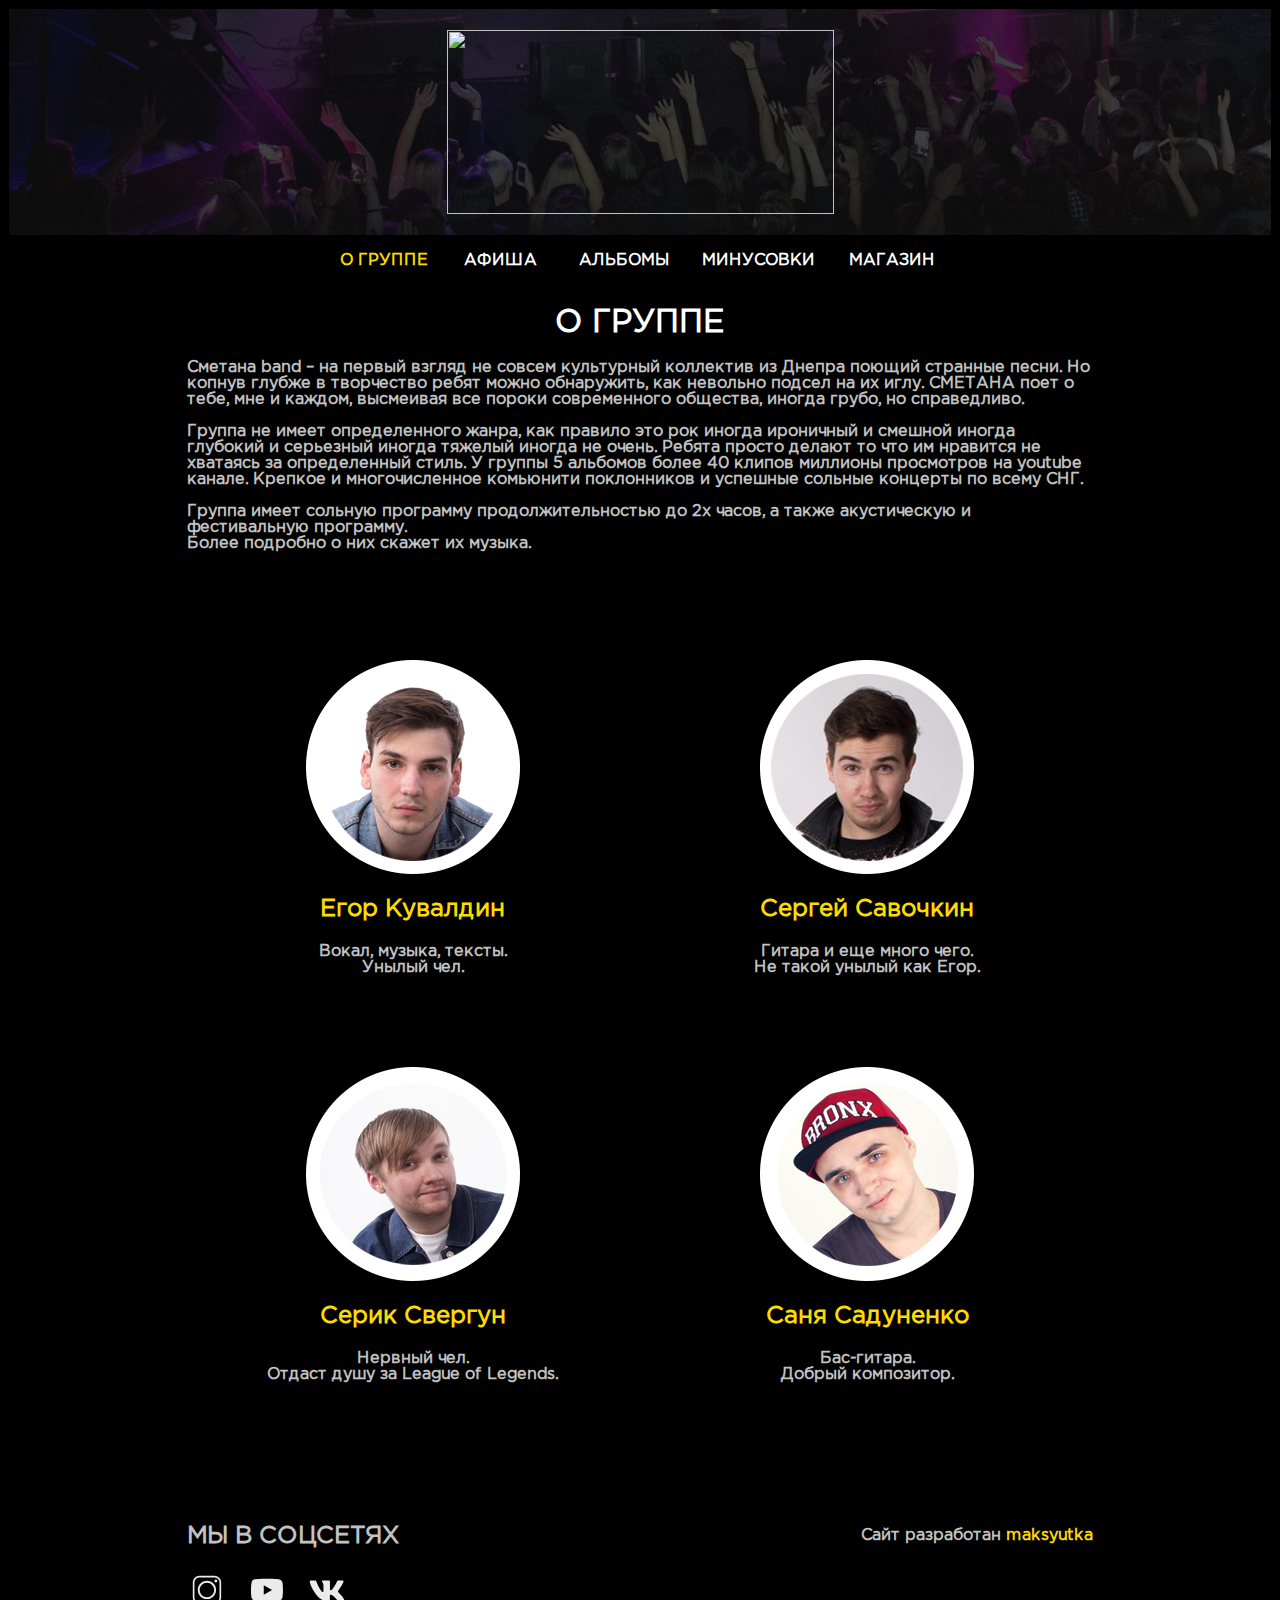
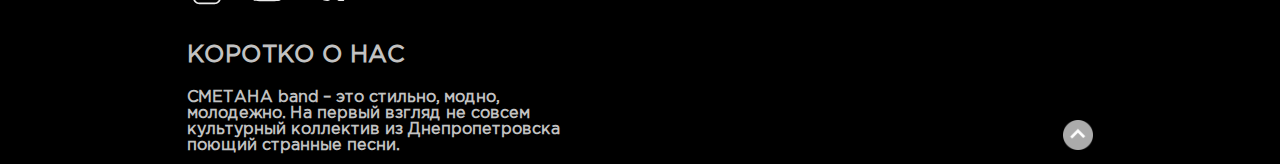
==== index.html @ 23a1c512 "smetana" ====
<!DOCTYPE html>
<html>
<head>
	<title>О группе</title>
	<link rel="stylesheet" type="text/css" href="style.css">
</head>
<body class="page_background">
	<table width="100%" border="0" id="page-top" cellspacing="1" cellspacing="1" bgcolor="black" class="home_table">
		<tr>
			<th height="91" colspan="4" align="center" class="header">
				<img src="Images/smetana_new_logo.png" class="logo"></th>
		</tr>
		<tr>
			<th height="47" colspan="4" align="center" bgcolor="transparent">
				<table width="50%" border="0" cellspacing="1" bgcolor="black">
					<tr>
						<td width="170" align="center"><a href="index.html" class="header-link"><font color="#FCDB00">О ГРУППЕ</font></a></td>
						<td width="170" align="center"><a href="afisha.html" class="header-link"><font color="#FFFFFF">АФИША</font></a></td>
						<td width="170" align="center"><a href="albomi.html" class="header-link"><font color="#FFFFFF">АЛЬБОМЫ</font></a></td>
						<td width="170" align="center"><a href="minus.html" class="header-link"><font color="#FFFFFF">МИНУСОВКИ</font></a></td>
						<td width="170" align="center"><a href="http://smetanaband.vsemaykishop.ru/" target="_blank" class="header-link"><font color="#FFFFFF">МАГАЗИН</font></a></td>
		            </tr>
				</table>
			</th>
		</tr>
		<tr border="1" bordercolor="red">
			<th width="14%" height="370" align="center" bgcolor="transparent">левый блок</th>
			
			<th width="72%" valign="top" align="center" colspan="2" bgcolor="black">
				<h1><font color="white">О ГРУППЕ</font></h1>
					<p align="left"><font color="#c2c2c2">
						Сметана band –  на первый взгляд не совсем культурный коллектив из Днепра поющий странные песни. Но копнув глубже в творчество ребят можно обнаружить, как невольно подсел на их иглу. СМЕТАНА поет о тебе, мне и каждом, высмеивая все пороки современного общества, иногда грубо, но справедливо.<br>
						<br>
						Группа не имеет определенного жанра, как правило это рок иногда ироничный и смешной иногда глубокий и серьезный иногда тяжелый иногда не очень. Ребята просто делают то что им нравится не хватаясь за определенный стиль. У группы 5 альбомов более 40 клипов миллионы просмотров на youtube канале. Крепкое и многочисленное комьюнити поклонников и успешные сольные концерты по всему СНГ.<br>
						<br>
						Группа имеет сольную программу продолжительностью до 2х часов, а также акустическую и фестивальную программу.
						<br>
						Более подробно о них скажет их музыка.</font>
					</p>
			</th>
			<th width="14%" align="center" bgcolor="transparent">правый блок</th>
		</tr>
		<tr border="1" bordercolor="red">
			<th width="14%" height="200" align="center" bgcolor="transparent">левый блок</th>

			<th width="15%" align="center" bgcolor="black" class="member-wrapper">
				<div class="member-1"></div>
			</th>
			<th width="36%" align="center" bgcolor="black" class="member-wrapper">
				<div class="member-2"></div>
			</th>
			<th width="14%" align="center" bgcolor="transparent">правый блок</th>
		</tr>
		<tr border="1" bordercolor="red">
			<th width="14%" height="30" align="center" bgcolor="transparent">левый блок</th>
			<th width="36%" align="center" bgcolor="black">
					<h2><font color=#FCDB00>Егор Кувалдин</font></h2>
			</th>
			<th width="36%" align="center" bgcolor="black">
					<h2><font color=#FCDB00>Сергей Савочкин</font></h2>
			</th>
			<th width="14%" align="center" bgcolor="transparent">правый блок</th>
		</tr>
		<tr border="1" bordercolor="red">
			<th width="14%" height="120" align="center" bgcolor="transparent">левый блок</th>
			<th width="36%" valign="top" align="center" bgcolor="black">
					<font color="#c2c2c2">Вокал, музыка, тексты.<br>
Унылый чел.</font>
			</th>
			<th width="36%" valign="top" align="center" bgcolor="black">
					<font color="#c2c2c2">Гитара и еще много чего.<br>
Не такой унылый как Егор.</font>
			</th>
			<th width="14%" align="center" bgcolor="transparent">правый блок</th>
		</tr>
		<tr border="1" bordercolor="red">
			<th width="14%" height="200" align="center" bgcolor="transparent">левый блок</th>
			<th width="36%" align="center" bgcolor="black" class="member-wrapper">
					<div class="member-3"></div>
			</th>
			<th width="36%" align="center" bgcolor="black" class="member-wrapper">
					<div class="member-4"></div>
			</th>
			<th width="14%" align="center" bgcolor="transparent">правый блок</th>
		</tr>
		<tr border="1" bordercolor="red">
			<th width="14%" height="30" align="center" bgcolor="transparent">левый блок</th>
			<th width="36%" align="center" bgcolor="black">
					<h2><font color=#FCDB00>Серик Свергун
</font></h2>
			</th>
			<th width="36%" align="center" bgcolor="black">
					<h2><font color=#FCDB00>Саня Садуненко</font></h2>
			</th>
			<th width="14%" align="center" bgcolor="transparent">правый блок</th>
		</tr>
		<tr border="1" bordercolor="red">
			<th width="14%" height="150" align="center" bgcolor="transparent">левый блок</th>
			<th width="36%" align="center" valign="top" bgcolor="black">
					<font color="#c2c2c2">Нервный чел.<br>
Отдаст душу за League of Legends.</font>
			</th>
			<th width="36%" align="center" valign="top" bgcolor="black">
					<font color="#c2c2c2">Бас-гитара.<br>
Добрый композитор.</font>
			</th>
			<th width="14%" align="center" bgcolor="transparent">правый блок</th>
		</tr>
		<tr>
		<th width="14%" height="50" align="center" bgcolor="transparent">левый блок</th>
			<th width="36%" align="left" valign="top" bgcolor="black">
					<font color="#c2c2c2"><h2>МЫ В СОЦСЕТЯХ</h2></font>
			</th>
			<th width="36%" align="right" valign="center" bgcolor="black">
					<font color="#c2c2c2">Сайт разработан <a href="https://www.instagram.com/maksyutka/" class="ticket-link" target="_blank">maksyutka</a></font>
			</th>
			<th width="14%" align="center" bgcolor="transparent">правый блок</th>
		</tr>
		<tr>
		<th width="14%" height="50" align="center" bgcolor="transparent">левый блок</th>
			<th width="36%" align="left" valign="top" bgcolor="black">
					<a href="https://www.instagram.com/smetanaband/" target="_blank"><img src="images/insta.svg" height="40" width="40"></a>ᅠ
					<a href="https://www.youtube.com/user/smetanamusic" target="_blank"><img src="images/youtube.svg" height="40" width="40"></a>ᅠ
					<a href="https://vk.com/smetanamusic" target="_blank"><img src="images/vkontakte.svg" height="40" width="40"></a>
			</th>
			<th width="36%" align="center" valign="top" bgcolor="black">
					<font color="#c2c2c2"></font>
			</th>
			<th width="14%" align="center" bgcolor="transparent">правый блок</th>
		</tr>
		<tr>
		<th width="14%" height="50" align="center" bgcolor="transparent">левый блок</th>
			<th width="36%" align="left" valign="top" bgcolor="black">
					<font color="#c2c2c2"><h2>КОРОТКО О НАС</h2></font>
			</th>
			<th width="36%" align="center" valign="top" bgcolor="black">
					<font color="#c2c2c2"></font>
			</th>
			<th width="14%" align="center" bgcolor="transparent">правый блок</th>
		</tr>
		<tr>
		<th width="14%" height="50" align="center" bgcolor="transparent">левый блок</th>
			<th width="36%" align="left" valign="top" bgcolor="black">
					<font color="#c2c2c2">
СМЕТАНА band – это стильно, модно,<br> молодежно. На первый взгляд не совсем<br> культурный коллектив из Днепропетровска<br> поющий странные песни.</font>
			</th>
			<th width="36%" align="right" valign="bottom" bgcolor="black">
					<font color="#c2c2c2"><a href="#page-top" class="arrow_up"><img src="images/ar.png" height="30" width="30"></a></font>
			</th>
			<th width="14%" align="center" bgcolor="transparent">правый блок</th>
		</tr>
	</table>
</body>
</html>
---- style.css ----
@font-face {
  font-family: 'GothamPro';
  font-style: normal;
  font-weight: 400;
   src: 
       url('fonts/Gotham-Pro/GothamPro.woff2') format('woff2'), 
       url('fonts/Gotham-Pro/GothamPro.woff') format('woff'); 
}
@font-face {
  font-family: 'GothamPro-Bold';
  font-style: normal;
  font-weight: 800;
   src: 
       url('fonts/Gotham-Pro/GothamPro-Bold.woff2') format('woff2'), 
       url('fonts/Gotham-Pro/GothamPro-Bold.woff') format('woff'); 
}
html {
	scroll-behavior: smooth;
}
.logo{
	margin-top: 20px;
	height: 184px;
	width: 387px;
	margin-bottom: 20px;
}
.header{
	background: url("images/head.jpg") no-repeat fixed top;
	background-attachment: scroll;
}
.page_background{
	background: black; 
}
.ticket-list{ 
	columns: 2; 
	-webkit-columns: 2;
	-moz-columns: 2;
    list-style: none;
    text-align: left;
}
.bold-date{
	font-weight: 900;
	font-style: bold !important;
	font-family: 'GothamPro', sans-serif;
}
body{
	font-family: 'GothamPro', sans-serif;
	 overflow-anchor: none;  
	 scroll-behavior: smooth;
}
.ticket-link{
	color: #FCDB00;
	text-decoration: none;
}
.ticket-link:hover{
	color: #F81894;
	text-decoration: underline;
}
.member-wrapper{
	text-align: center;
	height: 214px;
}
.member-1{
	background-image: url("images/egor.png");
	background-position: top;
	background-repeat: no-repeat;
	height: 214px;
	width: 214px;
	margin: 0 auto;
}
.member-1:hover{
	background-image: url("images/egor.png");
	background-position: bottom;
	background-repeat: no-repeat;
}
.member-2{
	background-image: url("images/serg.png");
	background-position: top;
	background-repeat: no-repeat;
	height: 214px;
	width: 214px;
	margin: 0 auto;
}
.member-2:hover{
	background-image: url("images/serg.png");
	background-position: bottom;
	background-repeat: no-repeat;
}
.member-3{
	background-image: url("images/serik.png");
	background-position: top;
	background-repeat: no-repeat;
	height: 214px;
	width: 214px;
	margin: 0 auto;
}
.member-3:hover{
	background-image: url("images/serik.png");
	background-position: bottom;
	background-repeat: no-repeat;
}
.member-4{
	background-image: url("images/sania.png");
	background-position: top;
	background-repeat: no-repeat;
	height: 214px;
	width: 214px;
	margin: 0 auto;
}
.member-4:hover{
	background-image: url("images/sania.png");
	background-position: bottom;
	background-repeat: no-repeat;
}
.ticket-list li{
	color: #c2c2c2;
}
.albom:hover{
	width: 350px;
	height: 350px;
	  -webkit-transition-duration: 0.5s;
    -o-transition-duration: 0.5s;
    -moz-transition-duration: 0.5s;
    transition-duration: 0.5s;
}
.albom{
	-webkit-transition-duration: 0.5s;
    -o-transition-duration: 0.5s;
    -moz-transition-duration: 0.5s;
    transition-duration: 0.5s;
}
.arrow_up{
	scroll-behavior: smooth;
	-webkit-transition-duration: 0.5s;
    -o-transition-duration: 0.5s;
    -moz-transition-duration: 0.5s;
    transition-duration: 0.5s;
}
.home_table{
	scroll-behavior: smooth;
}
.header-link{
	text-decoration: none;
}
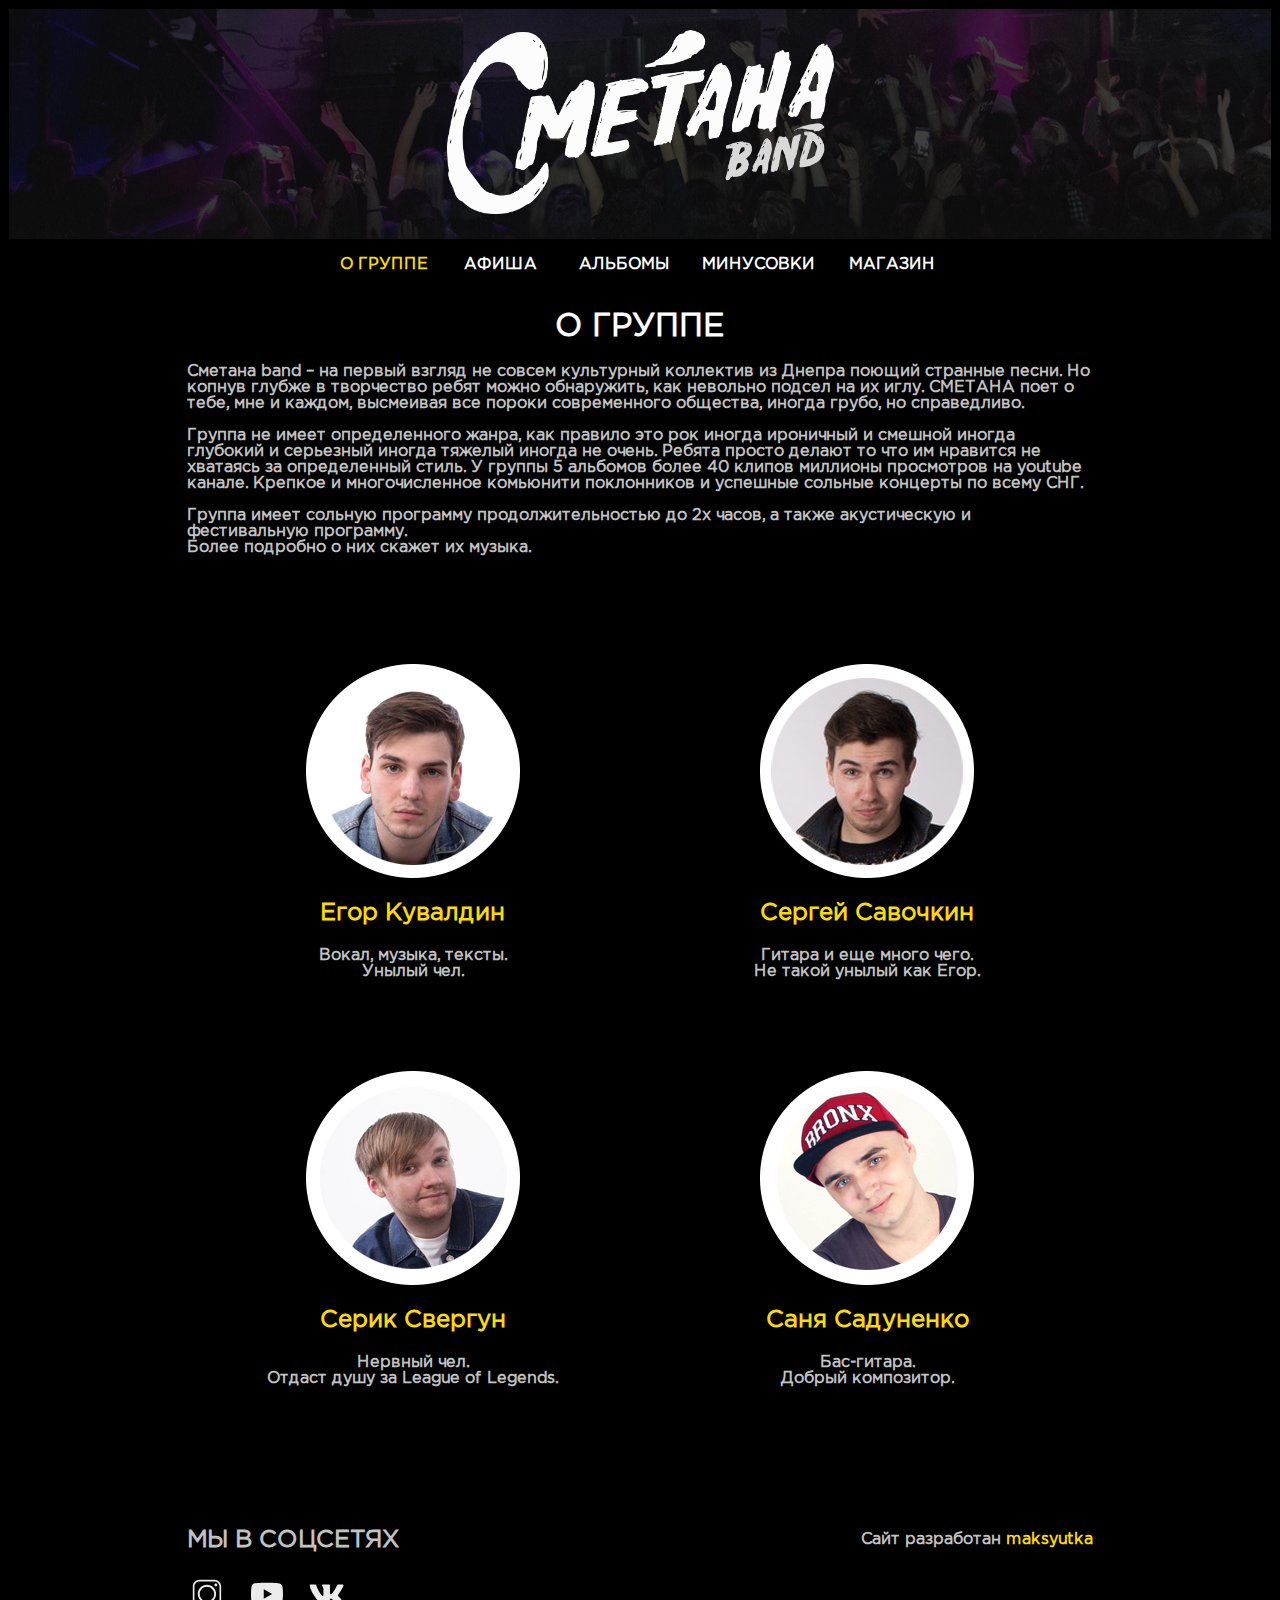
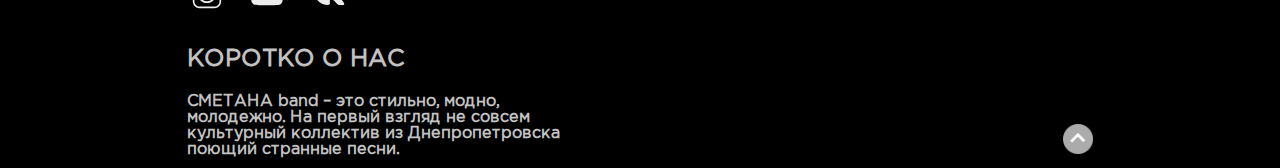
==== commit ac3b4556: "logo fix" ====
--- a/index.html
+++ b/index.html
@@ -1,42 +1,68 @@
 <!DOCTYPE html>
 <html>
+
 <head>
 	<title>О группе</title>
 	<link rel="stylesheet" type="text/css" href="style.css">
 </head>
+
 <body class="page_background">
 	<table width="100%" border="0" id="page-top" cellspacing="1" cellspacing="1" bgcolor="black" class="home_table">
 		<tr>
 			<th height="91" colspan="4" align="center" class="header">
-				<img src="Images/smetana_new_logo.png" class="logo"></th>
+				<img src="images/smetana_new_logo.png" class="logo">
+			</th>
 		</tr>
 		<tr>
 			<th height="47" colspan="4" align="center" bgcolor="transparent">
 				<table width="50%" border="0" cellspacing="1" bgcolor="black">
 					<tr>
-						<td width="170" align="center"><a href="index.html" class="header-link"><font color="#FCDB00">О ГРУППЕ</font></a></td>
-						<td width="170" align="center"><a href="afisha.html" class="header-link"><font color="#FFFFFF">АФИША</font></a></td>
-						<td width="170" align="center"><a href="albomi.html" class="header-link"><font color="#FFFFFF">АЛЬБОМЫ</font></a></td>
-						<td width="170" align="center"><a href="minus.html" class="header-link"><font color="#FFFFFF">МИНУСОВКИ</font></a></td>
-						<td width="170" align="center"><a href="http://smetanaband.vsemaykishop.ru/" target="_blank" class="header-link"><font color="#FFFFFF">МАГАЗИН</font></a></td>
-		            </tr>
+						<td width="170" align="center"><a href="index.html" class="header-link">
+								<font color="#FCDB00">О ГРУППЕ</font>
+							</a></td>
+						<td width="170" align="center"><a href="afisha.html" class="header-link">
+								<font color="#FFFFFF">АФИША</font>
+							</a></td>
+						<td width="170" align="center"><a href="albomi.html" class="header-link">
+								<font color="#FFFFFF">АЛЬБОМЫ</font>
+							</a></td>
+						<td width="170" align="center"><a href="minus.html" class="header-link">
+								<font color="#FFFFFF">МИНУСОВКИ</font>
+							</a></td>
+						<td width="170" align="center"><a href="http://smetanaband.vsemaykishop.ru/" target="_blank"
+								class="header-link">
+								<font color="#FFFFFF">МАГАЗИН</font>
+							</a></td>
+					</tr>
 				</table>
 			</th>
 		</tr>
 		<tr border="1" bordercolor="red">
 			<th width="14%" height="370" align="center" bgcolor="transparent">левый блок</th>
-			
+
 			<th width="72%" valign="top" align="center" colspan="2" bgcolor="black">
-				<h1><font color="white">О ГРУППЕ</font></h1>
-					<p align="left"><font color="#c2c2c2">
-						Сметана band –  на первый взгляд не совсем культурный коллектив из Днепра поющий странные песни. Но копнув глубже в творчество ребят можно обнаружить, как невольно подсел на их иглу. СМЕТАНА поет о тебе, мне и каждом, высмеивая все пороки современного общества, иногда грубо, но справедливо.<br>
+				<h1>
+					<font color="white">О ГРУППЕ</font>
+				</h1>
+				<p align="left">
+					<font color="#c2c2c2">
+						Сметана band – на первый взгляд не совсем культурный коллектив из Днепра поющий странные песни.
+						Но копнув глубже в творчество ребят можно обнаружить, как невольно подсел на их иглу. СМЕТАНА
+						поет о тебе, мне и каждом, высмеивая все пороки современного общества, иногда грубо, но
+						справедливо.<br>
 						<br>
-						Группа не имеет определенного жанра, как правило это рок иногда ироничный и смешной иногда глубокий и серьезный иногда тяжелый иногда не очень. Ребята просто делают то что им нравится не хватаясь за определенный стиль. У группы 5 альбомов более 40 клипов миллионы просмотров на youtube канале. Крепкое и многочисленное комьюнити поклонников и успешные сольные концерты по всему СНГ.<br>
+						Группа не имеет определенного жанра, как правило это рок иногда ироничный и смешной иногда
+						глубокий и серьезный иногда тяжелый иногда не очень. Ребята просто делают то что им нравится не
+						хватаясь за определенный стиль. У группы 5 альбомов более 40 клипов миллионы просмотров на
+						youtube канале. Крепкое и многочисленное комьюнити поклонников и успешные сольные концерты по
+						всему СНГ.<br>
 						<br>
-						Группа имеет сольную программу продолжительностью до 2х часов, а также акустическую и фестивальную программу.
+						Группа имеет сольную программу продолжительностью до 2х часов, а также акустическую и
+						фестивальную программу.
 						<br>
-						Более подробно о них скажет их музыка.</font>
-					</p>
+						Более подробно о них скажет их музыка.
+					</font>
+				</p>
 			</th>
 			<th width="14%" align="center" bgcolor="transparent">правый блок</th>
 		</tr>
@@ -54,101 +80,120 @@
 		<tr border="1" bordercolor="red">
 			<th width="14%" height="30" align="center" bgcolor="transparent">левый блок</th>
 			<th width="36%" align="center" bgcolor="black">
-					<h2><font color=#FCDB00>Егор Кувалдин</font></h2>
+				<h2>
+					<font color=#FCDB00>Егор Кувалдин</font>
+				</h2>
 			</th>
 			<th width="36%" align="center" bgcolor="black">
-					<h2><font color=#FCDB00>Сергей Савочкин</font></h2>
+				<h2>
+					<font color=#FCDB00>Сергей Савочкин</font>
+				</h2>
 			</th>
 			<th width="14%" align="center" bgcolor="transparent">правый блок</th>
 		</tr>
 		<tr border="1" bordercolor="red">
 			<th width="14%" height="120" align="center" bgcolor="transparent">левый блок</th>
 			<th width="36%" valign="top" align="center" bgcolor="black">
-					<font color="#c2c2c2">Вокал, музыка, тексты.<br>
-Унылый чел.</font>
+				<font color="#c2c2c2">Вокал, музыка, тексты.<br>
+					Унылый чел.</font>
 			</th>
 			<th width="36%" valign="top" align="center" bgcolor="black">
-					<font color="#c2c2c2">Гитара и еще много чего.<br>
-Не такой унылый как Егор.</font>
+				<font color="#c2c2c2">Гитара и еще много чего.<br>
+					Не такой унылый как Егор.</font>
 			</th>
 			<th width="14%" align="center" bgcolor="transparent">правый блок</th>
 		</tr>
 		<tr border="1" bordercolor="red">
 			<th width="14%" height="200" align="center" bgcolor="transparent">левый блок</th>
 			<th width="36%" align="center" bgcolor="black" class="member-wrapper">
-					<div class="member-3"></div>
+				<div class="member-3"></div>
 			</th>
 			<th width="36%" align="center" bgcolor="black" class="member-wrapper">
-					<div class="member-4"></div>
+				<div class="member-4"></div>
 			</th>
 			<th width="14%" align="center" bgcolor="transparent">правый блок</th>
 		</tr>
 		<tr border="1" bordercolor="red">
 			<th width="14%" height="30" align="center" bgcolor="transparent">левый блок</th>
 			<th width="36%" align="center" bgcolor="black">
-					<h2><font color=#FCDB00>Серик Свергун
-</font></h2>
+				<h2>
+					<font color=#FCDB00>Серик Свергун
+					</font>
+				</h2>
 			</th>
 			<th width="36%" align="center" bgcolor="black">
-					<h2><font color=#FCDB00>Саня Садуненко</font></h2>
+				<h2>
+					<font color=#FCDB00>Саня Садуненко</font>
+				</h2>
 			</th>
 			<th width="14%" align="center" bgcolor="transparent">правый блок</th>
 		</tr>
 		<tr border="1" bordercolor="red">
 			<th width="14%" height="150" align="center" bgcolor="transparent">левый блок</th>
 			<th width="36%" align="center" valign="top" bgcolor="black">
-					<font color="#c2c2c2">Нервный чел.<br>
-Отдаст душу за League of Legends.</font>
+				<font color="#c2c2c2">Нервный чел.<br>
+					Отдаст душу за League of Legends.</font>
 			</th>
 			<th width="36%" align="center" valign="top" bgcolor="black">
-					<font color="#c2c2c2">Бас-гитара.<br>
-Добрый композитор.</font>
+				<font color="#c2c2c2">Бас-гитара.<br>
+					Добрый композитор.</font>
 			</th>
 			<th width="14%" align="center" bgcolor="transparent">правый блок</th>
 		</tr>
 		<tr>
-		<th width="14%" height="50" align="center" bgcolor="transparent">левый блок</th>
+			<th width="14%" height="50" align="center" bgcolor="transparent">левый блок</th>
 			<th width="36%" align="left" valign="top" bgcolor="black">
-					<font color="#c2c2c2"><h2>МЫ В СОЦСЕТЯХ</h2></font>
+				<font color="#c2c2c2">
+					<h2>МЫ В СОЦСЕТЯХ</h2>
+				</font>
 			</th>
 			<th width="36%" align="right" valign="center" bgcolor="black">
-					<font color="#c2c2c2">Сайт разработан <a href="https://www.instagram.com/maksyutka/" class="ticket-link" target="_blank">maksyutka</a></font>
+				<font color="#c2c2c2">Сайт разработан <a href="https://www.instagram.com/maksyutka/" class="ticket-link"
+						target="_blank">maksyutka</a></font>
 			</th>
 			<th width="14%" align="center" bgcolor="transparent">правый блок</th>
 		</tr>
 		<tr>
-		<th width="14%" height="50" align="center" bgcolor="transparent">левый блок</th>
+			<th width="14%" height="50" align="center" bgcolor="transparent">левый блок</th>
 			<th width="36%" align="left" valign="top" bgcolor="black">
-					<a href="https://www.instagram.com/smetanaband/" target="_blank"><img src="images/insta.svg" height="40" width="40"></a>ᅠ
-					<a href="https://www.youtube.com/user/smetanamusic" target="_blank"><img src="images/youtube.svg" height="40" width="40"></a>ᅠ
-					<a href="https://vk.com/smetanamusic" target="_blank"><img src="images/vkontakte.svg" height="40" width="40"></a>
+				<a href="https://www.instagram.com/smetanaband/" target="_blank"><img src="images/insta.svg" height="40"
+						width="40"></a>ᅠ
+				<a href="https://www.youtube.com/user/smetanamusic" target="_blank"><img src="images/youtube.svg"
+						height="40" width="40"></a>ᅠ
+				<a href="https://vk.com/smetanamusic" target="_blank"><img src="images/vkontakte.svg" height="40"
+						width="40"></a>
 			</th>
 			<th width="36%" align="center" valign="top" bgcolor="black">
-					<font color="#c2c2c2"></font>
+				<font color="#c2c2c2"></font>
 			</th>
 			<th width="14%" align="center" bgcolor="transparent">правый блок</th>
 		</tr>
 		<tr>
-		<th width="14%" height="50" align="center" bgcolor="transparent">левый блок</th>
+			<th width="14%" height="50" align="center" bgcolor="transparent">левый блок</th>
 			<th width="36%" align="left" valign="top" bgcolor="black">
-					<font color="#c2c2c2"><h2>КОРОТКО О НАС</h2></font>
+				<font color="#c2c2c2">
+					<h2>КОРОТКО О НАС</h2>
+				</font>
 			</th>
 			<th width="36%" align="center" valign="top" bgcolor="black">
-					<font color="#c2c2c2"></font>
+				<font color="#c2c2c2"></font>
 			</th>
 			<th width="14%" align="center" bgcolor="transparent">правый блок</th>
 		</tr>
 		<tr>
-		<th width="14%" height="50" align="center" bgcolor="transparent">левый блок</th>
+			<th width="14%" height="50" align="center" bgcolor="transparent">левый блок</th>
 			<th width="36%" align="left" valign="top" bgcolor="black">
-					<font color="#c2c2c2">
-СМЕТАНА band – это стильно, модно,<br> молодежно. На первый взгляд не совсем<br> культурный коллектив из Днепропетровска<br> поющий странные песни.</font>
+				<font color="#c2c2c2">
+					СМЕТАНА band – это стильно, модно,<br> молодежно. На первый взгляд не совсем<br> культурный
+					коллектив из Днепропетровска<br> поющий странные песни.</font>
 			</th>
 			<th width="36%" align="right" valign="bottom" bgcolor="black">
-					<font color="#c2c2c2"><a href="#page-top" class="arrow_up"><img src="images/ar.png" height="30" width="30"></a></font>
+				<font color="#c2c2c2"><a href="#page-top" class="arrow_up"><img src="images/ar.png" height="30"
+							width="30"></a></font>
 			</th>
 			<th width="14%" align="center" bgcolor="transparent">правый блок</th>
 		</tr>
 	</table>
 </body>
+
 </html>